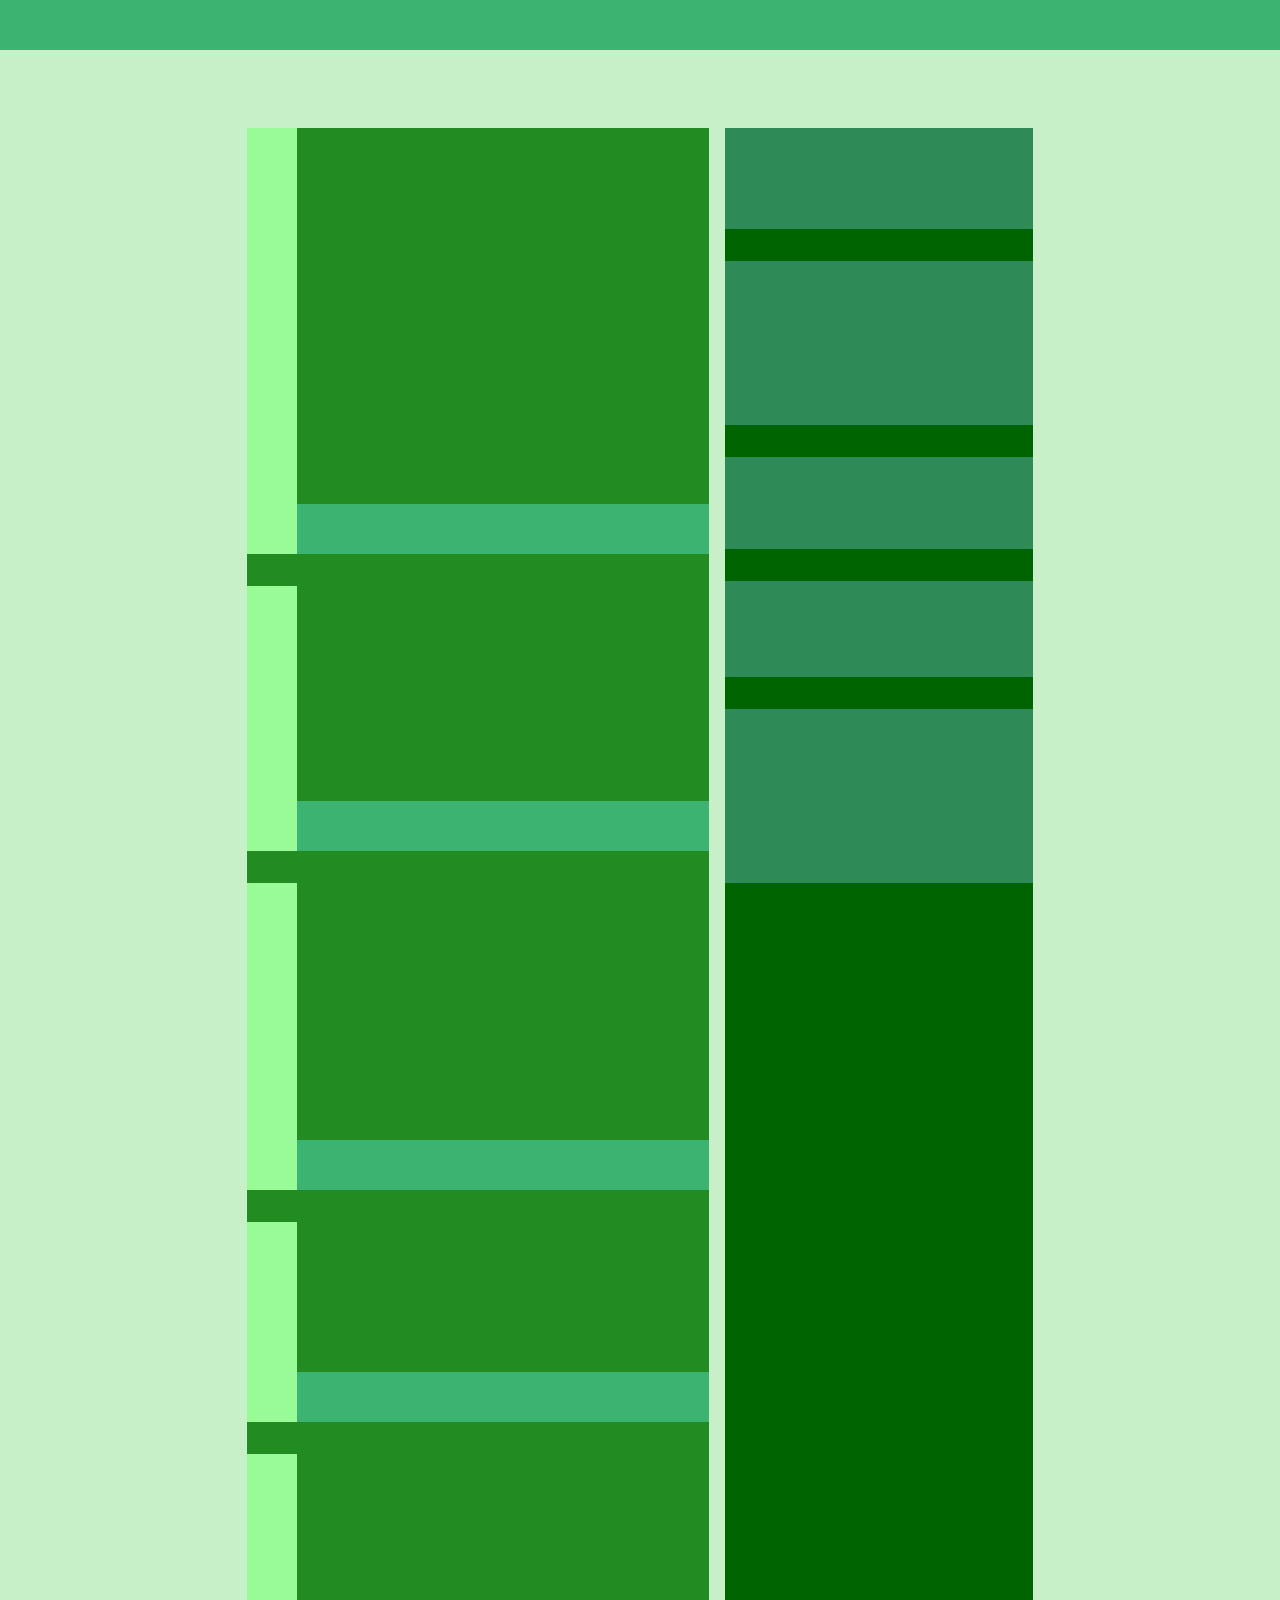
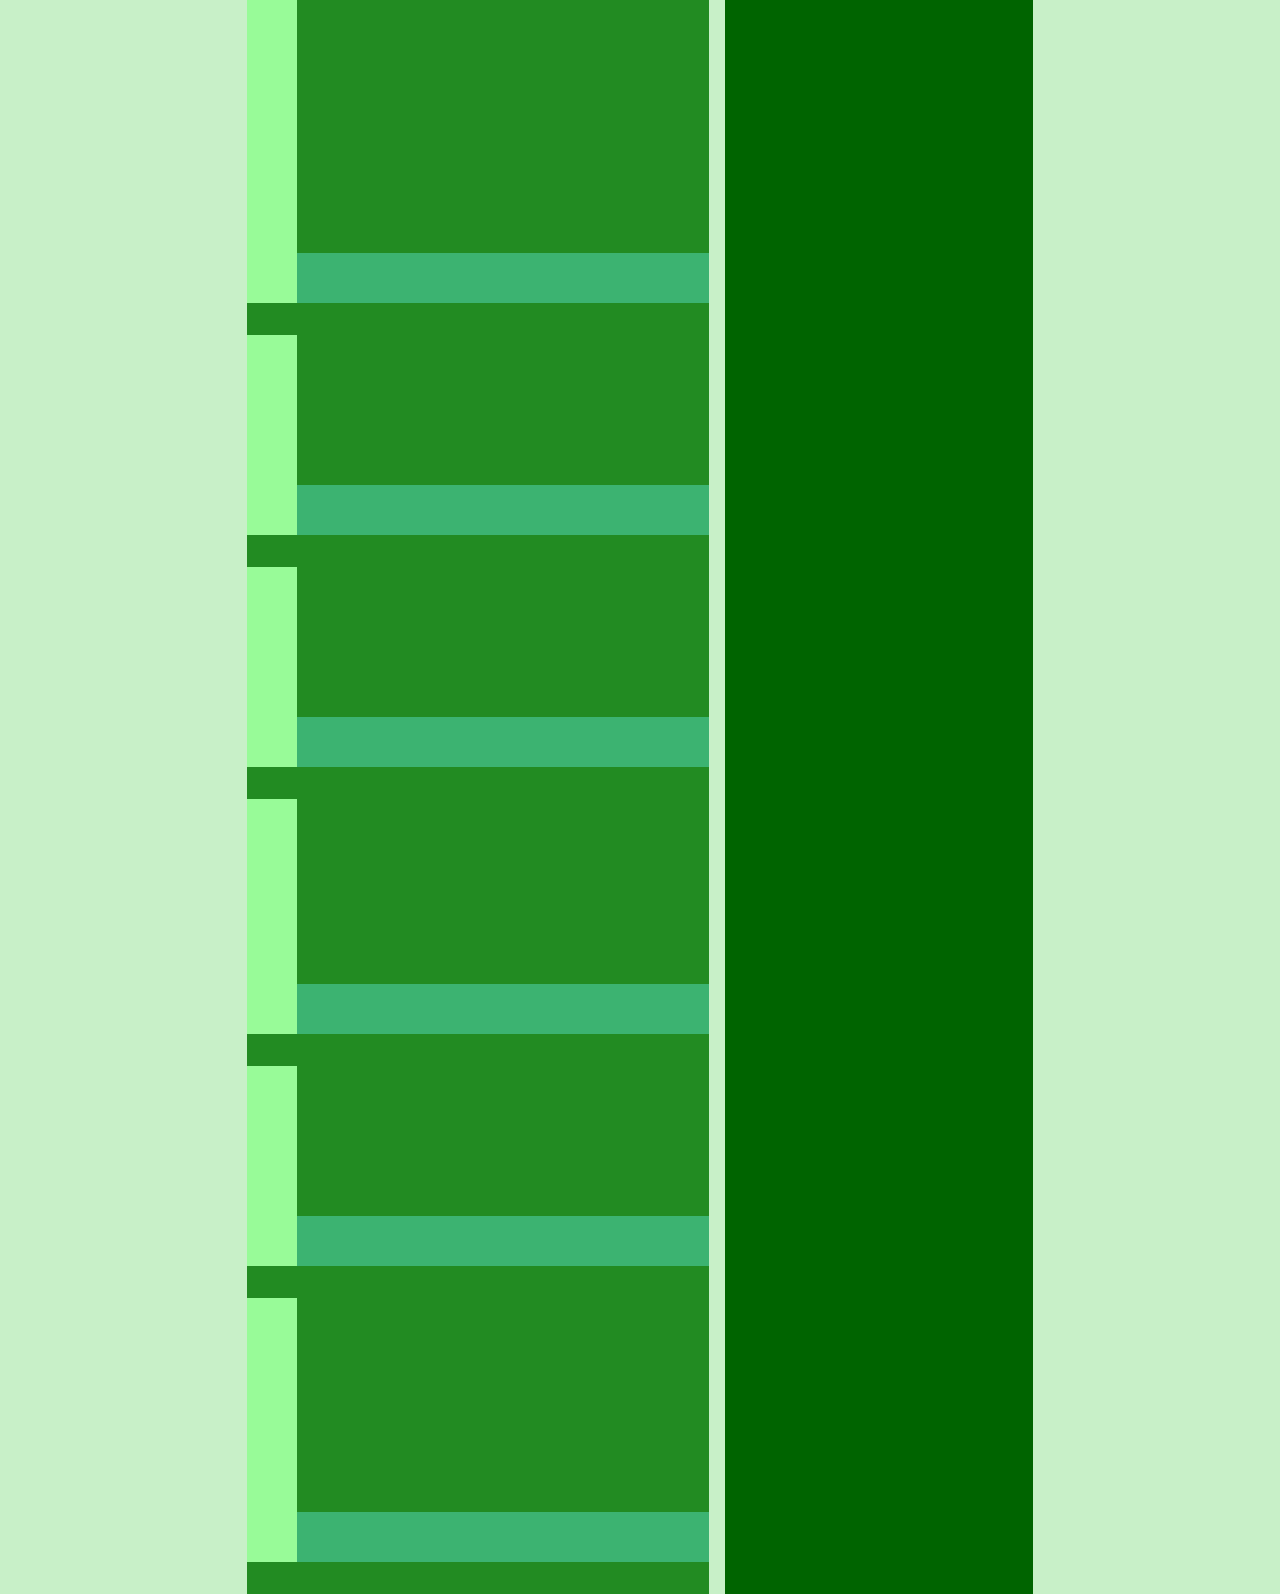
==== index.html @ 21ba3388 "Initial commit" ====
<!DOCTYPE html>
<html lang="en">
    <head>
        <meta charset="UTF-8">
        <meta name="viewport" content="width=device-width, initial-scale=1.0">
        <meta http-equiv="X-UA-Compatible" content="ie=edge">
        <title>Document</title>
        <link rel="stylesheet" href="/style.css">
    </head>
    <body>
        <div class="menu"></div>
        <div class="main">
            <div class="left">
                <div class="post">
                    <div class="post_sidebar"></div>
                    <div class="post_bottombar"></div>
                </div>
                <div class="post">
                    <div class="post_sidebar"></div>
                    <div class="post_bottombar"></div>
                </div>
                <div class="post">
                    <div class="post_sidebar"></div>
                    <div class="post_bottombar"></div>
                </div>
                <div class="post">
                    <div class="post_sidebar"></div>
                    <div class="post_bottombar"></div>
                </div>
                <div class="post">
                    <div class="post_sidebar"></div>
                    <div class="post_bottombar"></div>
                </div>
                <div class="post">
                    <div class="post_sidebar"></div>
                    <div class="post_bottombar"></div>
                </div>
                <div class="post">
                    <div class="post_sidebar"></div>
                    <div class="post_bottombar"></div>
                </div>
                <div class="post">
                    <div class="post_sidebar"></div>
                    <div class="post_bottombar"></div>
                </div>
                <div class="post">
                    <div class="post_sidebar"></div>
                    <div class="post_bottombar"></div>
                </div>
                <div class="post">
                    <div class="post_sidebar"></div>
                    <div class="post_bottombar"></div>
                </div>
            </div>
            <div class="right">
                <div class="widget"></div>
                <div class="widget"></div>
                <div class="widget"></div>
                <div class="widget"></div>
                <div class="widget"></div>
            </div>
        </div>

        <script src="/script.js"></script>
    </body>
</html>
---- style.css ----
body,html{
    padding:0;
    margin: 0;
    display: grid;
    background-color: rgb(200, 240, 200);
}

.menu{
    width: 100%;
    height: 50px;
    background-color: mediumseagreen;
    position: fixed;
    z-index: 100;
}

.main{
    width: 100%;
    margin-top: 8em; 
    display: grid;
    grid-template-columns: .75fr 1.5fr 1fr .75fr;
    grid-template-rows: 1fr;
    grid-column-gap: 1em;
    grid-template-areas: ". left right .";
}





/*
    THE POSTS
*/

.left{
    grid-area: left;
    background-color: forestgreen;
}

.post{
    min-height: 200px;
    position: relative;
    margin-bottom: 2em;
}

.post_sidebar{
    position: absolute;
    width:50px;
    height: 100%;
    top:0;
    left:0;
    background-color: palegreen;
    z-index: 15;
}

.post_bottombar{
    position: absolute;
    width:100%;
    height: 50px;
    bottom:0;
    left: 0;
    background-color: mediumseagreen;
    z-index: 10;
}


/*
    THE WIDGET
*/

.right{
    grid-area: right;
    background-color: darkgreen;
}

.widget{
    min-height: 10px;
    width:100%;
    background-color: seagreen;
    margin-bottom: 2em;
}
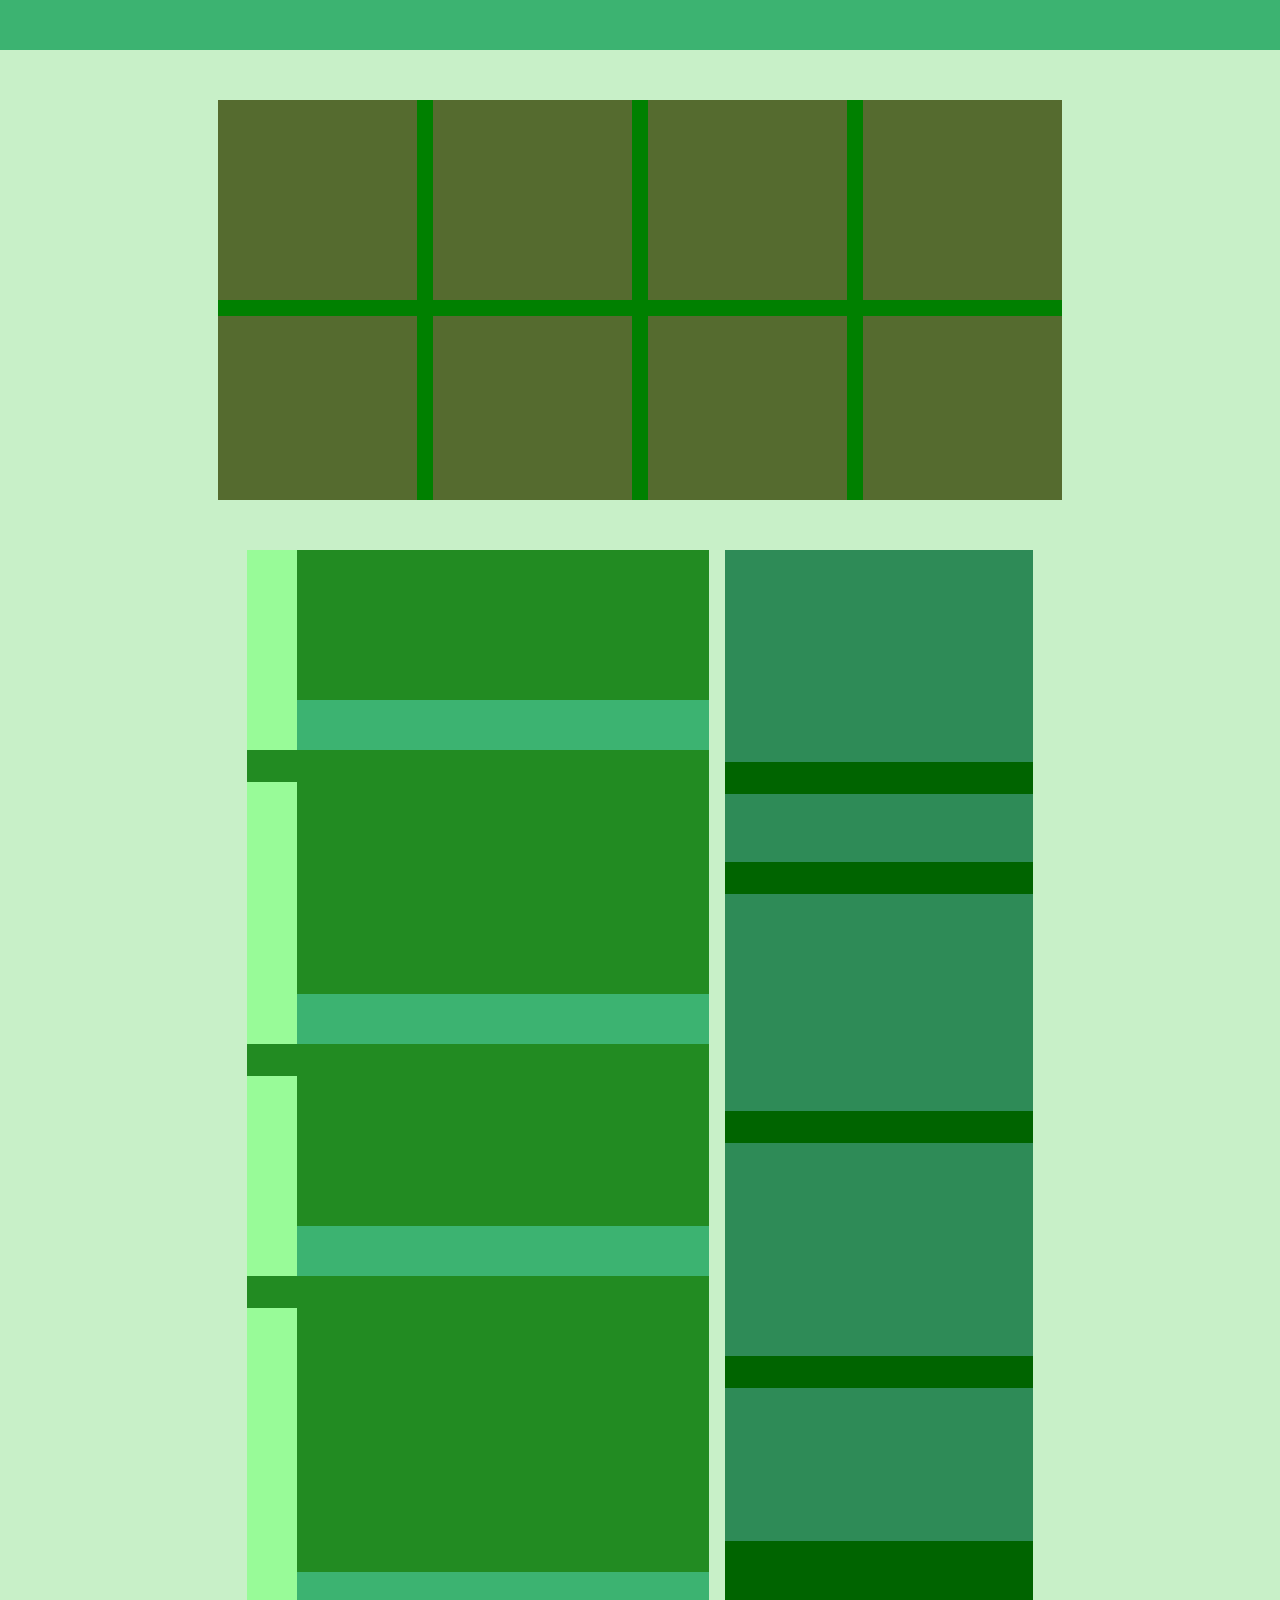
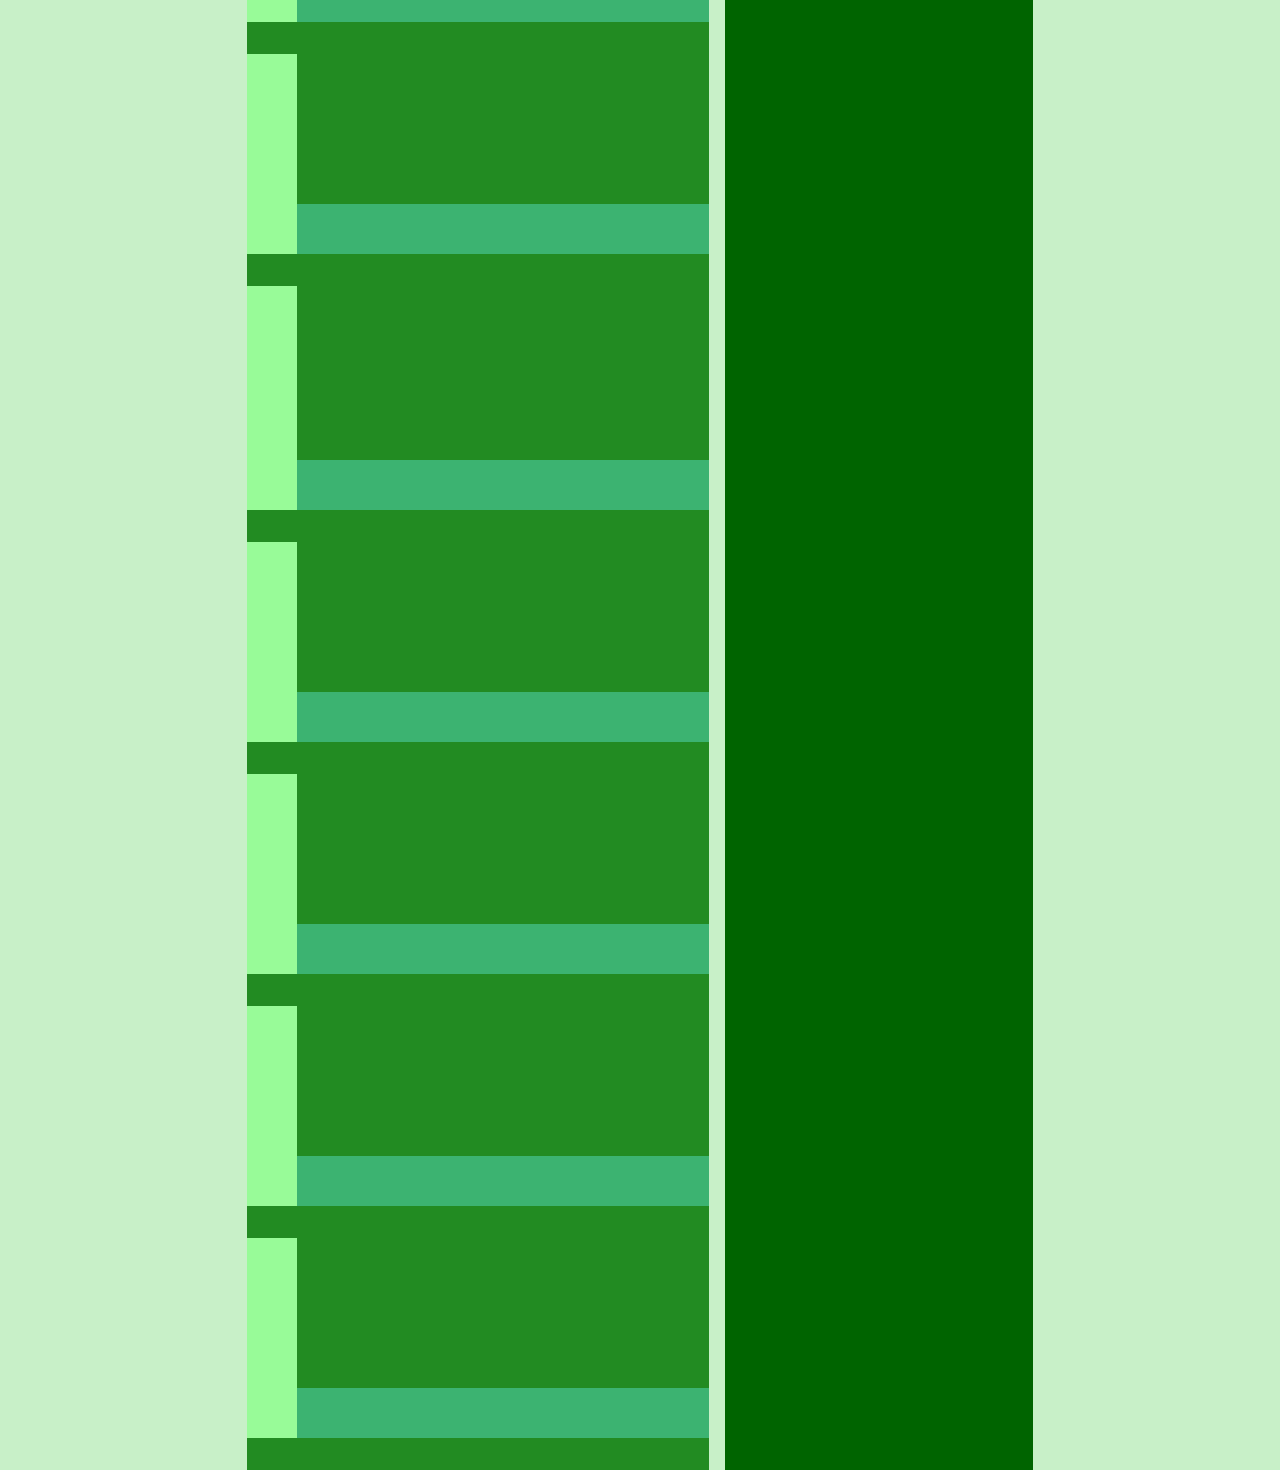
==== commit 3474f101: "Merge branch 'master' of ssh://github.com/ajwarnick/ART300_15_Abstractions" ====
--- a/index.html
+++ b/index.html
@@ -9,6 +9,16 @@
     </head>
     <body>
         <div class="menu"></div>
+        <div class="trending_stories">
+            <div class="story"></div>
+            <div class="story"></div>
+            <div class="story"></div>
+            <div class="story"></div>
+            <div class="story"></div>
+            <div class="story"></div>
+            <div class="story"></div>
+            <div class="story"></div>
+        </div>
         <div class="main">
             <div class="left">
                 <div class="post">
--- a/style.css
+++ b/style.css
@@ -1,10 +1,11 @@
+/* this is a comment */
+
 body,html{
     padding:0;
     margin: 0;
     display: grid;
     background-color: rgb(200, 240, 200);
 }
-
 .menu{
     width: 100%;
     height: 50px;
@@ -12,10 +13,20 @@
     position: fixed;
     z-index: 100;
 }
-
+.trending_stories{
+    height: 400px;
+    width:66%;
+    display: grid;
+    grid-template-columns: 1fr 1fr 1fr 1fr;
+    grid-template-rows: 200px;
+    grid-column-gap: 1em;
+    grid-row-gap: 1em;
+    margin: 100px auto 0px auto;
+    background-color: green;
+}
 .main{
     width: 100%;
-    margin-top: 8em; 
+    margin-top: 50px; 
     display: grid;
     grid-template-columns: .75fr 1.5fr 1fr .75fr;
     grid-template-rows: 1fr;
@@ -24,7 +35,13 @@
 }
 
 
+/*
+    THE STORIES
+*/
 
+.story{
+    background-color: darkolivegreen;
+}
 
 
 /*
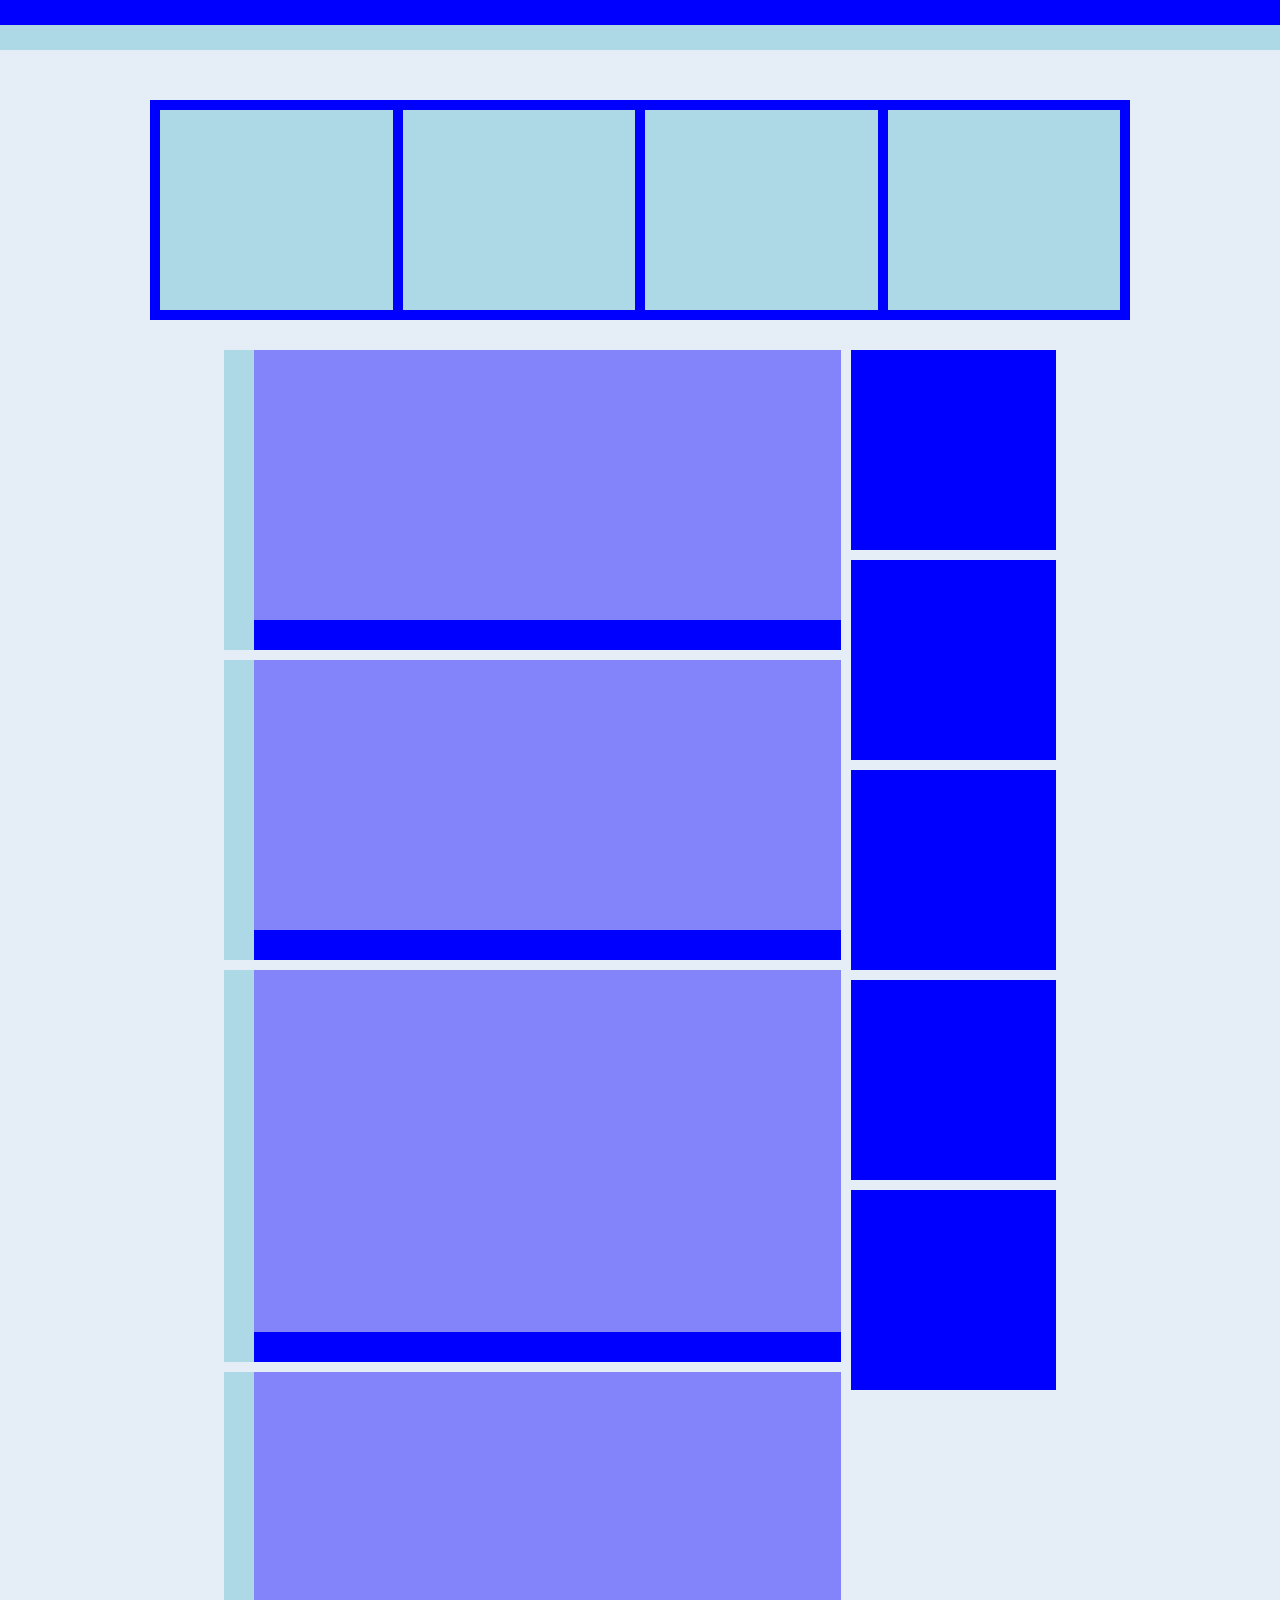
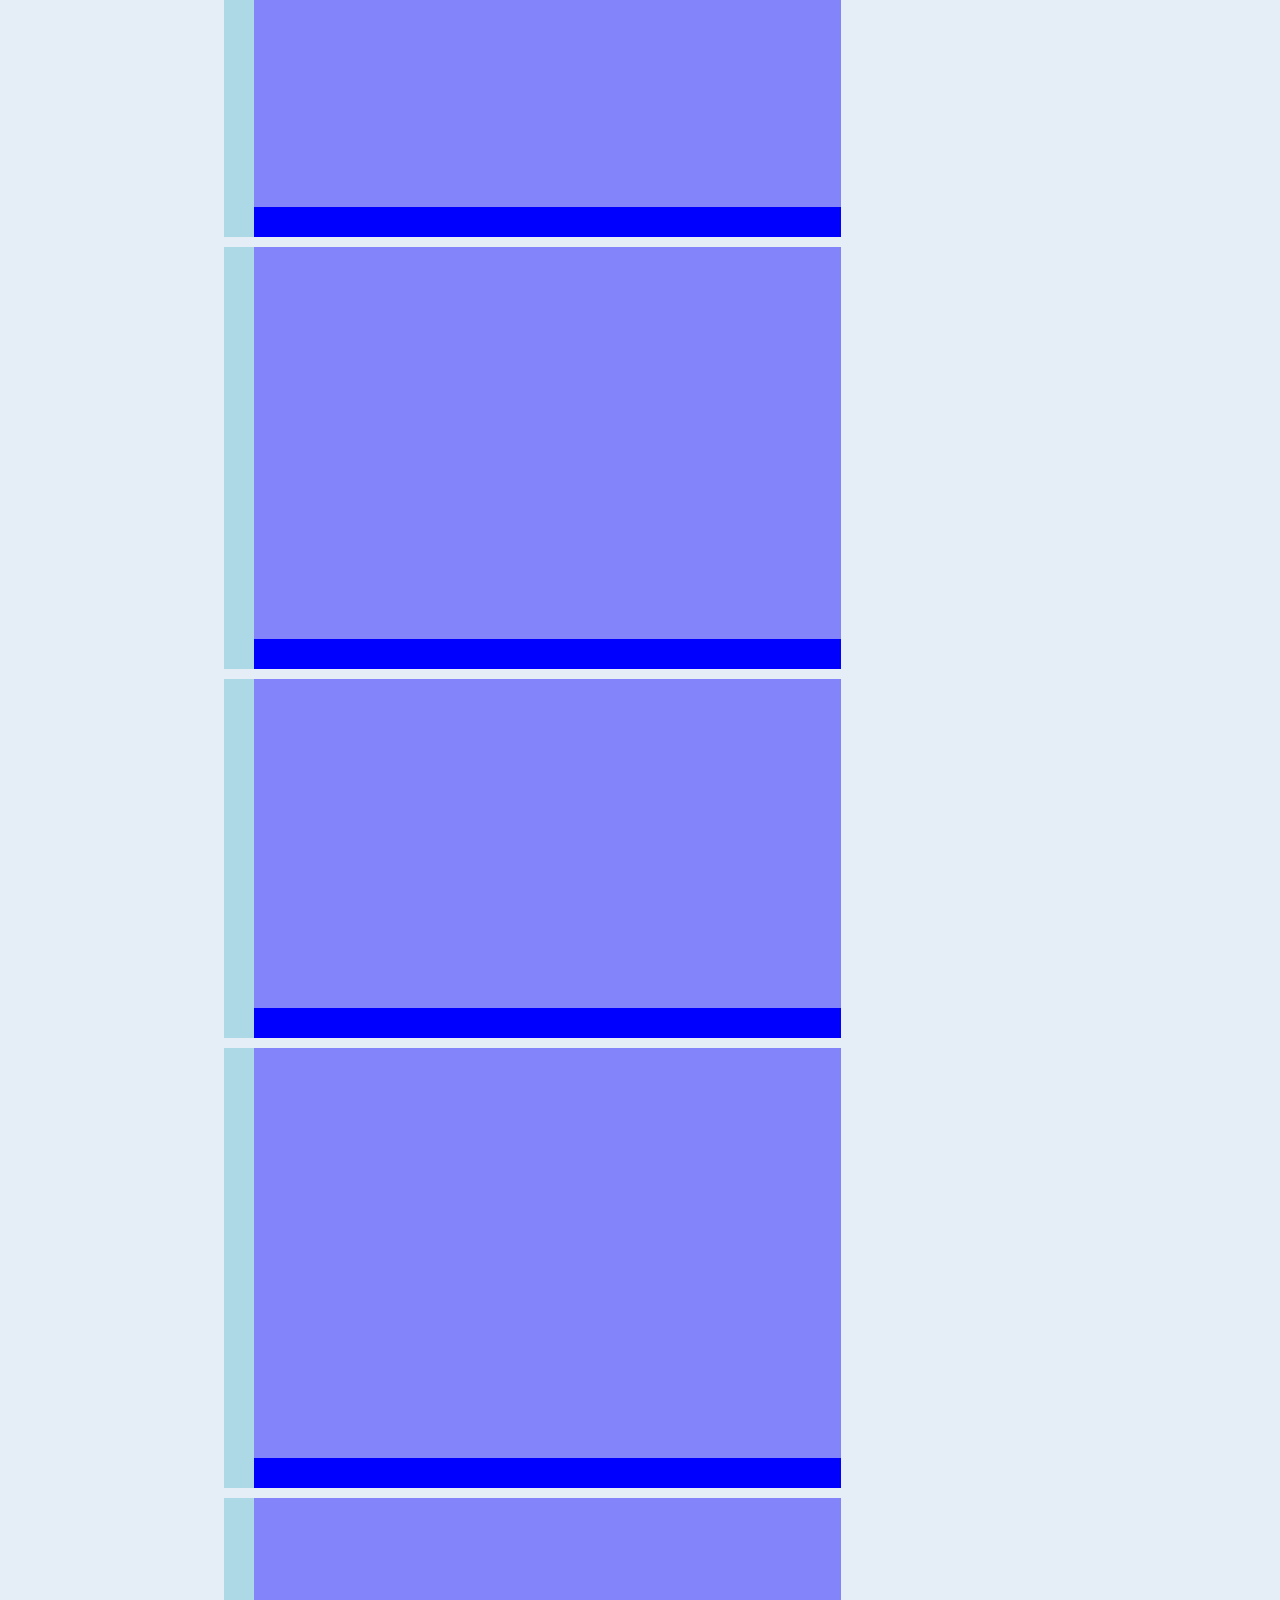
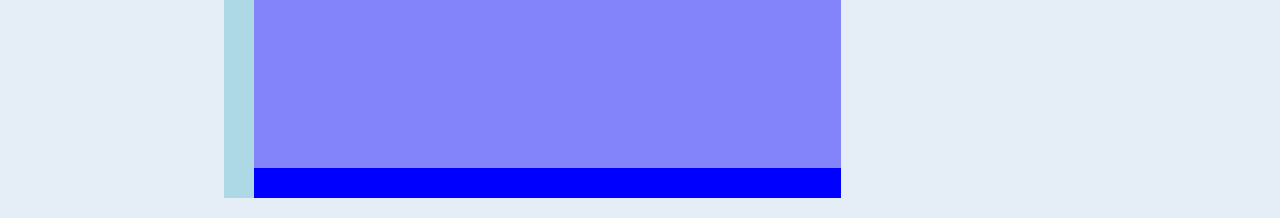
==== commit 98119765: "update for spring 2020" ====
--- a/index.html
+++ b/index.html
@@ -8,68 +8,67 @@
         <link rel="stylesheet" href="/style.css">
     </head>
     <body>
-        <div class="menu"></div>
-        <div class="trending_stories">
-            <div class="story"></div>
-            <div class="story"></div>
-            <div class="story"></div>
-            <div class="story"></div>
-            <div class="story"></div>
-            <div class="story"></div>
-            <div class="story"></div>
-            <div class="story"></div>
-        </div>
-        <div class="main">
-            <div class="left">
-                <div class="post">
-                    <div class="post_sidebar"></div>
-                    <div class="post_bottombar"></div>
-                </div>
-                <div class="post">
-                    <div class="post_sidebar"></div>
-                    <div class="post_bottombar"></div>
-                </div>
-                <div class="post">
-                    <div class="post_sidebar"></div>
-                    <div class="post_bottombar"></div>
-                </div>
-                <div class="post">
-                    <div class="post_sidebar"></div>
-                    <div class="post_bottombar"></div>
-                </div>
-                <div class="post">
-                    <div class="post_sidebar"></div>
-                    <div class="post_bottombar"></div>
-                </div>
-                <div class="post">
-                    <div class="post_sidebar"></div>
-                    <div class="post_bottombar"></div>
-                </div>
-                <div class="post">
-                    <div class="post_sidebar"></div>
-                    <div class="post_bottombar"></div>
-                </div>
-                <div class="post">
-                    <div class="post_sidebar"></div>
-                    <div class="post_bottombar"></div>
-                </div>
-                <div class="post">
-                    <div class="post_sidebar"></div>
-                    <div class="post_bottombar"></div>
-                </div>
-                <div class="post">
-                    <div class="post_sidebar"></div>
-                    <div class="post_bottombar"></div>
-                </div>
+        <div class="header">
+            <div class="header-top"></div>
+            <div class="header-bottom"></div>
+          </div>
+          <div class="trending">
+            <div class="trending-item"></div>
+            <div class="trending-item"></div>
+            <div class="trending-item"></div>
+            <div class="trending-item"></div>
+          </div>
+          <div class="content">
+            <div class="posts">
+              <div class="post">
+                <div class="post-content"></div>
+                <div class="post-votes"></div>
+                <div class="post-comments"></div>
+              </div>
+              <div class="post">
+                <div class="post-content"></div>
+                <div class="post-votes"></div>
+                <div class="post-comments"></div>
+              </div>
+              <div class="post">
+                <div class="post-content"></div>
+                <div class="post-votes"></div>
+                <div class="post-comments"></div>
+              </div>
+              <div class="post">
+                <div class="post-content"></div>
+                <div class="post-votes"></div>
+                <div class="post-comments"></div>
+              </div>
+              <div class="post">
+                <div class="post-content"></div>
+                <div class="post-votes"></div>
+                <div class="post-comments"></div>
+              </div>
+              <div class="post">
+                <div class="post-content"></div>
+                <div class="post-votes"></div>
+                <div class="post-comments"></div>
+              </div>
+              <div class="post">
+                <div class="post-content"></div>
+                <div class="post-votes"></div>
+                <div class="post-comments"></div>
+              </div>
+              <div class="post">
+                <div class="post-content"></div>
+                <div class="post-votes"></div>
+                <div class="post-comments"></div>
+              </div>
             </div>
-            <div class="right">
-                <div class="widget"></div>
-                <div class="widget"></div>
-                <div class="widget"></div>
-                <div class="widget"></div>
-                <div class="widget"></div>
+            <div class="sidebar">
+              <div class="growing"></div>
+              <div class="premium"></div>
+              <div class="trend"></div>
+              <div class="popular"></div>
+              <div class="meta"></div>
             </div>
-        </div>
+          </div>
 
         <script src="/script.js"></script>
     </body>
--- a/style.css
+++ b/style.css
@@ -1,97 +1,88 @@
-/* this is a comment */
-
-body,html{
-    padding:0;
+body {
+    font-family: sans-serif;
+    background-color: rgb(229, 238, 247);
     margin: 0;
-    display: grid;
-    background-color: rgb(200, 240, 200);
-}
-.menu{
-    width: 100%;
-    height: 50px;
-    background-color: mediumseagreen;
+    padding: 0;
+  }
+  
+  .header {
+    width: 100vw;
     position: fixed;
-    z-index: 100;
-}
-.trending_stories{
-    height: 400px;
-    width:66%;
+    top: 0;
+    left: 0;
+  }
+  
+  .header-top {
+    height: 25px;
+    background-color: blue;
+  }
+  
+  .header-bottom {
+    height: 25px;
+    background-color: lightblue;
+  }
+  
+  .trending {
+    background-color: blue;
+    width: 75vw;
+    margin: auto;
+    padding: 10px;
+    margin-top: 100px;
+  
     display: grid;
     grid-template-columns: 1fr 1fr 1fr 1fr;
     grid-template-rows: 200px;
-    grid-column-gap: 1em;
-    grid-row-gap: 1em;
-    margin: 100px auto 0px auto;
-    background-color: green;
-}
-.main{
-    width: 100%;
-    margin-top: 50px; 
+    grid-gap: 10px;
+  }
+  
+  .trending-item {
+    background-color: lightblue;
+  }
+  
+  .content {
+    width: 65vw;
+    margin: auto;
+    padding: 10px;
+    margin-top: 20px;
+  
     display: grid;
-    grid-template-columns: .75fr 1.5fr 1fr .75fr;
-    grid-template-rows: 1fr;
-    grid-column-gap: 1em;
-    grid-template-areas: ". left right .";
-}
-
-
-/*
-    THE STORIES
-*/
-
-.story{
-    background-color: darkolivegreen;
-}
-
-
-/*
-    THE POSTS
-*/
-
-.left{
-    grid-area: left;
-    background-color: forestgreen;
-}
-
-.post{
-    min-height: 200px;
-    position: relative;
-    margin-bottom: 2em;
-}
-
-.post_sidebar{
-    position: absolute;
-    width:50px;
-    height: 100%;
-    top:0;
-    left:0;
-    background-color: palegreen;
-    z-index: 15;
-}
-
-.post_bottombar{
-    position: absolute;
-    width:100%;
-    height: 50px;
-    bottom:0;
-    left: 0;
-    background-color: mediumseagreen;
-    z-index: 10;
-}
-
-
-/*
-    THE WIDGET
-*/
-
-.right{
-    grid-area: right;
-    background-color: darkgreen;
-}
-
-.widget{
-    min-height: 10px;
-    width:100%;
-    background-color: seagreen;
-    margin-bottom: 2em;
-}+    grid-template-columns: 3fr 1fr;
+    grid-gap: 10px;
+  }
+  
+  .posts {
+    min-height: 100px;
+  }
+  
+  .sidebar {
+  }
+  
+  .sidebar div {
+    margin-bottom: 10px;
+    height: 200px;
+    background-color: blue;
+  }
+  
+  .post {
+    display: grid;
+    grid-template-areas:
+      "vote content"
+      "vote comment";
+    grid-template-rows: 1fr 30px;
+    grid-template-columns: 30px 1fr;
+    margin-bottom: 10px;
+    min-height: 300px;
+  }
+  .post-content {
+    background-color: rgb(132, 132, 250);
+    grid-area: content;
+  }
+  .post-votes {
+    background-color: lightblue;
+    grid-area: vote;
+  }
+  .post-comments {
+    background-color: blue;
+    grid-area: comment;
+  }
+  